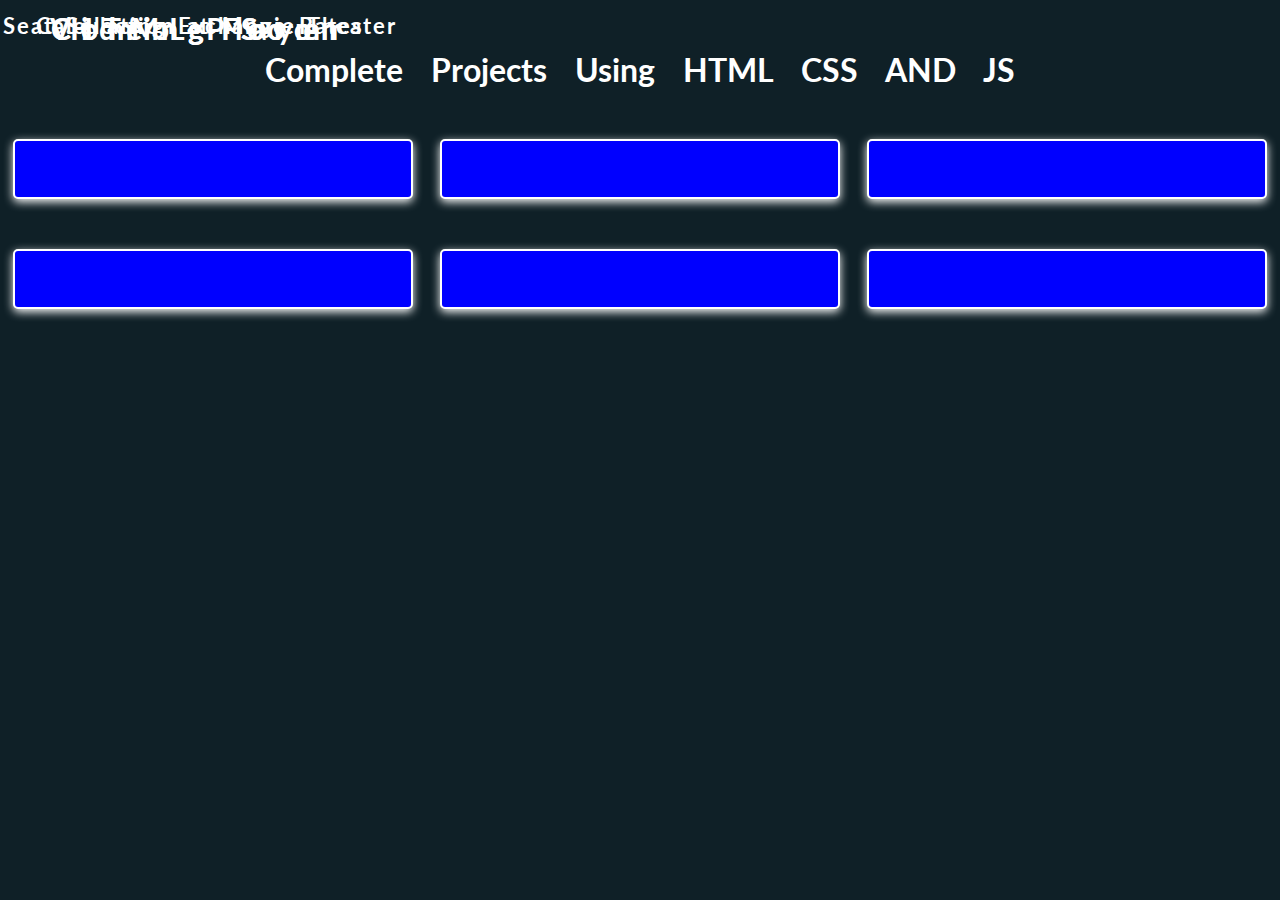
==== index.html @ c3b7ffff "All projects" ====
<!DOCTYPE html>
<html lang="en">
<head>
    <meta charset="UTF-8">
    <meta http-equiv="X-UA-Compatible" content="IE=edge">
    <meta name="viewport" content="width=device-width, initial-scale=1.0">
    <Link rel="stylesheet" href="style.css">
    <title>  Link of All projects </title>
</head>
<body>
    <h1>Complete Projects Using HTML CSS AND JS</h1>
    <div class="container">

<!----       Project1     -------------------->

  <div class="Project1">
      <a href="http://127.0.0.1:5501/HTML%20form%20volidation/index.html"><h4>HTML Form</h4></a>
  </div>

<!----       Project 2    -------------------->

  <div class="Project1">
    <a href="http://127.0.0.1:5501/selected%20movie%20theater%20seat/index.html"><h5>Seat Selection at Movie Theater</h5></a>
</div>

<!----       Project3     -------------------->

<div class="Project1">
    <a href="http://127.0.0.1:5501/Video%20player/index.html"><h4>Video Player</h4></a>
</div>

<!----       Project 4    -------------------->

<div class="Project1">
    <a href="http://127.0.0.1:5501/Calculating%20Exchange%20Rates/index.html"><h5>Calculating Exchange Rates</h5></a>
</div>


<!----       Project 5    -------------------->


<div class="Project1">
    <a href="#"><h4>Coming Soon</h4></a>
</div>


<!----       Project6    -------------------->


<div class="Project1">
    <a href="#"><h4>Coming Soon</h4></a>
</div>
</div>
</body>
</html>
---- style.css ----
@import url('https://fonts.googleapis.com/css2?family=Lato&display=swap');

*{padding: 0;margin: 0;box-sizing: border-box;}
body{
    font-family: 'Lato', sans-serif;
    display: flex;
    flex-direction: column;
    justify-content:center;
    align-items: center;
    /* min-height: 100vh; */
     background-color: #0F2027;
}
body h1 {
    color: white;
    margin-top: 50px;
    word-spacing: 20px;
}
.container{
    display: flex;
    justify-content: space-around;
    flex-wrap: wrap;
  
}
.Project1{
    transform-style: preserve-3d;
    margin-top:50px ;
    width: 400px;
    height: 60px;
    margin-left: 0px;;
    padding: 0px;
    background-color: blue;
    border-radius: 5px;
    border: 2px solid white;
    box-shadow: 0 3px 10px white;
    text-align: center;
    /* transition-property: background-color;
    transition-delay: 1s;
    transition-duration: 2s;
    transition-timing-function: ease-in; */
    /* animation-name: background-color;
    animation-delay: 2s;
    animation-duration: 3s;
    animation-timing-function: ease-in-out;
    transform: scale(1); */
}
/* @keyframes background-color {
    0%, 15%  {
        transform: scale(1, 0);
    }
    
    25%, 100% {
        transform: scale(1, 1);
    }
} */

/* @keyframes background-color {
    0%, 25%  {
        transform: scale(0, 0);
    }
    
    35%, 100% {
        transform: scale(1, 1);
    }
} */




.Project1 a{
    text-decoration: none;
    color: white;
    text-align: center;
    font-size: 32px;
}

.Project1 h4{
    padding-top: 8px;
    font-size: 30px;
    word-spacing: 10px;
    letter-spacing: 10px;
    
}

.Project1:hover{
    background-color: tomato;
    cursor: pointer;
}

.Project1 h5{
    padding-top: 10px;
    font-size: 22px;
    word-spacing: 5px;
    letter-spacing: 2px;
    color: white;
    
}
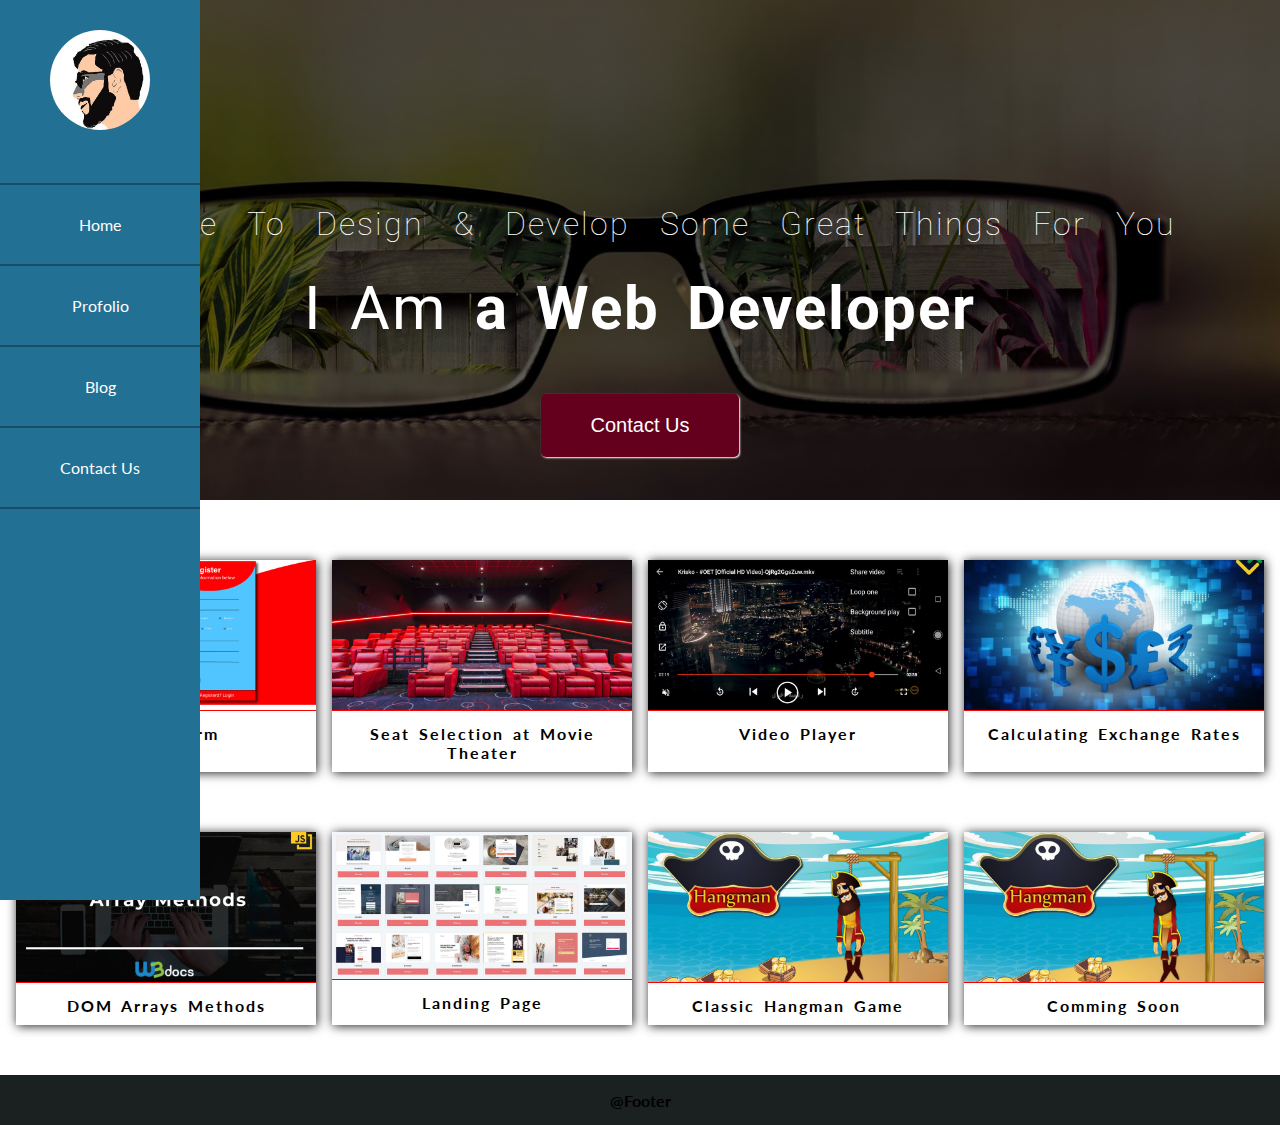
==== commit 4d24697c: "update all projects" ====
--- a/index.html
+++ b/index.html
@@ -4,52 +4,164 @@
     <meta charset="UTF-8">
     <meta http-equiv="X-UA-Compatible" content="IE=edge">
     <meta name="viewport" content="width=device-width, initial-scale=1.0">
-    <Link rel="stylesheet" href="style.css">
-    <title>  Link of All projects </title>
+    <title>Landing Page with Sliding Menu and Modal Window</title>
+    <link rel="stylesheet" href="https://cdnjs.cloudflare.com/ajax/libs/font-awesome/5.15.3/css/all.min.css" integrity="sha512-iBBXm8fW90+nuLcSKlbmrPcLa0OT92xO1BIsZ+ywDWZCvqsWgccV3gFoRBv0z+8dLJgyAHIhR35VZc2oM/gI1w==" crossorigin="anonymous" referrerpolicy="no-referrer" />
+
+    <link rel="stylesheet" href="style.css">
 </head>
 <body>
-    <h1>Complete Projects Using HTML CSS AND JS</h1>
-    <div class="container">
 
-<!----       Project1     -------------------->
+    <!-----------------Nav---------------------------->
 
-  <div class="Project1">
-      <a href="http://127.0.0.1:5501/HTML%20form%20volidation/index.html"><h4>HTML Form</h4></a>
-  </div>
+    <nav>
+        <div class="logo">
+            <img src="./image/logo.jpg">
+        </div>
+        <ul>
+            <li><a href="#">Home</a></li>
+            <li><a href="#">Profolio</a></li>
+            <li><a href="https://salesaleproduct.blogspot.com/">Blog</a></li>
+            <li><a href="#">Contact Us</a></li>
+        </ul>
+    </nav>
 
-<!----       Project 2    -------------------->
+<!-----------------Header---------------------------->
 
-  <div class="Project1">
-    <a href="http://127.0.0.1:5501/selected%20movie%20theater%20seat/index.html"><h5>Seat Selection at Movie Theater</h5></a>
+<header>
+    <button class="toggle" id="toggle">
+        <i class="fa fa-bars fa-2x"></i>
+        </button>
+        <div class="content">
+            <h2>I Love To Design & Develop Some Great Things For You</h2>
+            <p >I Am <span >a Web Developer</span></p>
+            <button class="signup" id="open">Contact Us</button>
+        </div>
+   
+</header>
+
+<!-----------------Container---------------------------->
+
+<div class="container">
+
+    <!-----------------Project 1---------------------------->
+
+    <div class="project">
+        <a href="/HTML form volidation/index.html">
+            <img src="./image/htmlform4.jpg" alt="html form">
+            <h4>HTML Form</h4>
+        </a>
+    </div>
+
+     <!-----------------Project 2---------------------------->
+
+     <div class="project">
+        <a href="/selected movie theater seat/index.html">
+            <img src="./image/seatselction3.jpg" alt="Seat">
+            <h4>Seat Selection at Movie Theater</h4>
+        </a>
+     </div>
+
+      <!-----------------Project 3---------------------------->
+
+      <div class="project">
+        <a href="/Video player/index.html">
+            <img src="./image/Video Player.jpg" alt="Video player">
+            <h4>Video Player</h4>
+        </a>
+      </div>
+
+     <!-----------------Project 4---------------------------->
+
+     <div class="project">
+        <a href="/Calculating Exchange Rates/index.html">
+            <img src="./image/exchagerate1.jpg" alt=" Exchange rate">
+            <h4>Calculating Exchange Rates</h4>
+        </a>
+     </div>
+
+      <!-----------------Project 5---------------------------->
+
+      <div class="project">
+        <a href="/DOM Arrays Methods/index.html">
+            <img src="./image/DOmmethod1.jpg" alt="Method">
+            <h4>DOM Arrays Methods</h4>
+        </a>
+      </div>
+
+     <!-----------------Project 6---------------------------->
+
+     <div class="project">
+        <a href="#">
+            <img src="./image/landingpare13.jpg" alt="Landing page" >
+            <h4>Landing Page </h4>
+        </a>
+     </div>
+
+      <!-----------------Project 7---------------------------->
+
+      <div class="project">
+        <a href="#">
+            <img src="./image/hngman2.jpg" alt="Game">
+            <h4>Classic Hangman Game</h4>
+        </a>
+      </div>
+
+      <!-----------------Project 7---------------------------->
+
+      <div class="project">
+        <a href="#">
+            <img src="./image/hngman2.jpg" alt="Game" >
+            <h4>Comming Soon</h4>
+        </a>
+      </div>
+      <!-- <div class="project">
+        <a href="#">
+            <img src="./image/hngman2.jpg" alt="Game">
+            <h4>Classic Hangman Game</h4>
+        </a>
+      </div> -->
+      
+      
+<!-----------------Modal---------------------------->
+<div class="modal-container" id="modal">
+    <div class="modal">
+        <div class="modal-close" id="close">
+         <i class="fa fa-times" aria-hidden="true"></i>
+        </div>
+        <div class="modal-header">
+            <h2>Get in Touch</h2>
+        </div>
+        <div class="modal-content">
+            <form  class="modal-form">
+
+                <div>
+                <input type="text" placeholder="Name">
+                </div>
+
+                <div>
+                 <input type="email" placeholder="Email">
+                 </div>
+
+                 <!-- <div  id="message">
+                     <input type="text" placeholder="Message">
+                     </div> -->
+                     <textarea cols="25" placeholder="Enter your message" required="required" class="message" rows="8"></textarea>
+                     <br>
+        
+            <button>Send message</button>
+                     
+     
+            </form>
+
+        </div>
+    </div>
+</div>
 </div>
 
-<!----       Project3     -------------------->
+ <div class="footer">
+<h4>@Footer</h4>
+ </div>
 
-<div class="Project1">
-    <a href="http://127.0.0.1:5501/Video%20player/index.html"><h4>Video Player</h4></a>
-</div>
-
-<!----       Project 4    -------------------->
-
-<div class="Project1">
-    <a href="http://127.0.0.1:5501/Calculating%20Exchange%20Rates/index.html"><h5>Calculating Exchange Rates</h5></a>
-</div>
-
-
-<!----       Project 5    -------------------->
-
-
-<div class="Project1">
-    <a href="#"><h4>Coming Soon</h4></a>
-</div>
-
-
-<!----       Project6    -------------------->
-
-
-<div class="Project1">
-    <a href="#"><h4>Coming Soon</h4></a>
-</div>
-</div>
+ <script src="script.js"></script>
 </body>
 </html>--- a/style.css
+++ b/style.css
@@ -1,96 +1,577 @@
 @import url('https://fonts.googleapis.com/css2?family=Lato&display=swap');
 
-*{padding: 0;margin: 0;box-sizing: border-box;}
+@import url('https://fonts.googleapis.com/css2?family=Roboto&display=swap');
+*{
+    box-sizing: border-box;
+    padding: 0;
+    margin: 0;
+}
+
+:root {
+    --modal-duration: 1s;
+    --primary-color: #227093;
+    --secondary-color: #d1ccc0;
+    }
+
 body{
     font-family: 'Lato', sans-serif;
+    /* transform: translate(-100%); */
+}
+
+/*....................Nav..................*/
+
+nav{
+    /* position:fixed;
+    top: 0;
+    left: 0;
+    max-width: 100%;
+    width: 250px;
+    background-color: var(--primary-color);
+    height: 100vh;
+    transform: translate(-100%);
+    z-index: 100; */
+    position:fixed;
+    top:0;
+    left:0;
+    background-color:var(--primary-color);
+    width: 200px;
+    height: 100vh;
+    z-index: 500;
+    
+    
+}
+
+.show-menu{
+    transform: translate(200px);
+}
+
+.logo{
+    /* z-index: 100;
+
+    margin-top: 30px;
+    margin-bottom: 30px;
+    width: 100%;
+    height: auto;
+    padding: 0px; */
+    /* background-color: brown; */
+    text-align: center;
+    padding: 30px 0;
+}
+
+.logo img{
+    /* width: 100px;
+    height: auto;
+    margin: 0 auto;
+   display: flex;
+   flex-direction: column;
+   align-items: center;
+   border-radius: 50%; */
+   width: 100px;
+    height: auto;
+    border-radius: 50%;
+  
+}
+
+nav ul{
+    list-style: none;
+    text-align: center;
+    margin-top: 20px;
+}
+
+nav ul li{
+  border-bottom:2px solid rgba(0,0,0,0.3);
+  width: 100%;
+  /* margin: 30px 0px; */
+  padding: 30px;
+}
+
+nav ul li a{
+    color: white;
+    text-decoration: none;
+}
+
+nav ul li:first-of-type{
+    border-top:2px solid rgba(0,0,0,0.3); ;
+}
+
+nav ul li:hover{
+    text-decoration: underline;
+   
+}
+
+/*....................Header..................*/
+
+header{
+    background-color: var(--primary-color);
+    position: relative;
+    text-align: center;
+    padding-top:20px;
+    padding-bottom: 20px; 
+    /* font-size: 150%; */
+    color: white;
+    background-image:linear-gradient(rgba(0,0,0,0.7),rgba(0,0,0,0.6)),url(./image/bg.jpg);
+    width: 100%;
+    height:500px;
+    background-repeat: no-repeat;
+    background-size: cover;
+    /* background-attachment:; */
+    background-position: center;
+    /* display: flex;
+    flex-direction: column;
+    justify-content: center;
+    align-items: center;
+    margin: 0 auto;
+    /* background-color: var(--primary-color);
+    position: relative;
+    color: white;
+    padding: 30px 20px;
+    font-size: 150%;
+    text-align:center; */
+}
+
+/* .content h1{
+word-spacing: 20px;
+font-size: 50px;
+font-weight: lighter;
+letter-spacing: 2px;
+} */
+
+
+.content{
+
+   position:absolute;
+   top:30%;
+   left: 0;
+   /* background-color: green; */
+   width: 100%;
+   height: 300px;
+    /* text-align: center; */
+    /* display: flex;
+    flex-direction: column;
+    justify-content: center;
+    align-items: center; */
+
+
+}
+
+.content h2{
+    letter-spacing: 2px;
+    word-spacing: 20px;
+    padding-top: 55px;
+    font-size: 200%;
+    font-family: 'Roboto', sans-serif;
+    font-weight: lighter;
+    
+}
+
+header button{
+    background-color: var(--secondary-color);
+    color:black;
+    padding: 10px 20px;
+    border-radius: 5px;
+    border: 0px;
+}
+ .content p{
+     
+    padding-top:30px;
+    word-spacing: 10px;
+    letter-spacing: 2px;
+    font-size: 380%;
+    font-family: 'Roboto', sans-serif;
+ }
+
+ .content p span{
+    font-size: 60px;
+    font-weight: 700;
+ }
+.toggle{
+    position:absolute;
+    top: 20px;
+    left: 20px;
+    background-color: rgba(0,0,0,0.3);
+    color: white;
+}
+
+.toggle:hover{
+    transform:scale(1.1);   
+    cursor: pointer;
+}
+
+.signup {
+    margin-top: 50px;
+    padding: 20px 50px;
+    font-size: 20px;
+    background-color: rgba(100,0,30,1);
+    color: white;
+    box-shadow: 1px 1px 2px white;
+    
+}
+.signup:hover{
+    transition: 1s ease-in-out;
+    transform:scale(1.1);   
+    cursor: pointer;
+
+}
+
+
+/*................Container.........*/
+
+.container{
+    display: flex;
+    justify-content:space-evenly;
+      flex-wrap: wrap;
+      position: relative;
+      
+}
+
+.project{
+    width: 300px;
+    height: auto;
+    background-color: white;
+    margin-top: 60px;
+    /* border-radius: 10px; */
+    padding: 0px;
+    /* border: 2px solid #1e212d; */
+    box-shadow: 1px 1px 10px #231e23;
+
+}
+
+.project:hover{
+    transition: 1s ease;
+    transform: scale(1.1);
+    background-color: linear-gradient(rgba(0,0,0,0.5))
+}
+
+.project img{
+    width: 297px;
+    height: auto;
+    border-bottom: 1px solid red;
+    
+}
+
+.project h4{
+    color:black;
+    text-align: center;
+    margin:10px 0;
+    word-spacing: 3px;
+    letter-spacing: 2px;
+    
+}
+
+.project a{
+    
+    text-decoration: none;
+}
+
+
+
+/*...............Moal-Container.........*/
+
+.modal-container{
+    /* display:flex;
+    flex-direction: column;
+    background-color:rgba(0,0,0,0.3);
+    position: absolute;
+    top: 0;
+    bottom: 0;
+    left: 0;
+    right: 0;
     display: flex;
     flex-direction: column;
-    justify-content:center;
+    justify-content: center;
     align-items: center;
-    /* min-height: 100vh; */
-     background-color: #0F2027;
-}
-body h1 {
-    color: white;
+    display: none; */
+    position:fixed;
+    top: 0px;
+    left: 0px;
+    right: 0px;
+    bottom: 0px;
+    background-color: rgba(0,0,0,0.6);
+    display: none;
+
+}
+.modal-container.show-contact{
+    display: block;
+}
+
+.modal{
+    background-color: #232323;
+    margin: 0 auto;
+    padding: 20px 20px;
+    border-radius: 10px;
+   max-width: 100%;
+   width: 400px;
+   position: absolute;
+   top: 50%;
+   left: 50%;
+   transform: translate(-50%, -50%);
+   overflow: hidden;
+   animation-name: modalopen;
+   animation-duration: var(--modal-duration);
+   /* background-color:black;
+   border-radius: 10px;
+   box-shadow: 0 0 10px rgba(0,0,0,0.3);
+   position: absolute;
+   overflow: hidden;
+   top: 50%;
+   left: 50%;
+   transform: translate(-50%, -50%);
+   max-width: 100%;
+   width: 400px;
+   animation-name: modalopen;
+   animation-duration: var(--modal-duration); */
+
+   
+   
+} 
+
+.modal-form div{
+    margin: 20px 0px;
+}
+
+.modal-form div input{
+    padding: 15px 10px;
+    border-radius: 5px;
+    border: 0px;
+    width: 100%;
+}
+
+.modal-form div input:focus{
+    outline: none;
+}
+
+
+.message {
+    /* padding: 60px 30px; */
+    width: 100%;
+    border-radius: 2px;
+    outline: none;
+    border: 0px;
+}
+
+
+/* .message:hover{
+    outline: none;
+    border: 0px;
+} */
+
+.modal-form button{
+    margin-top: 10px;
+    border-radius: 5px;
+    padding:10px 10px;
+    background-color: white;
+   /* border-bottom: 2px solid blue; */
+    font-size: 15px;
+    /* background-color: rgba(0,0,0,0.3); */
+    color: black;
+    border-top: 0px;
+    border-right: 0px;
+    border-left: 0px;
+    box-shadow: 3px 3px 2px lightgrey;
+    
+
+}
+.modal-form button:hover{
+    transform: scale(1.1);
+    cursor: pointer;
+}
+
+
+
+.modal-header{
+    margin-top: 0px;
+    /* background-color: red; */
+    padding-top: 0px;
+} 
+.modal-header h2{
+    margin-top: 0px;
+    padding-top: 0px;
+    color: white;
+    /* border-bottom: 1px solid red; */
+}
+
+#close {
+    position:absolute;
+    top: 15px;
+    left: 350px;
+    color: white;
+    font-size: 30px;
+    
+}
+
+#close:hover{
+    cursor: pointer;
+}
+
+@keyframes modalopen {
+    from {
+        opacity: 0;
+    }
+    to {
+        opacity: 1;
+    }
+}
+/*............Footer.................*/
+
+.footer{
+    display: flex;
+    justify-content: center;
+    flex-direction: column;
+    align-items: center;
     margin-top: 50px;
-    word-spacing: 20px;
-}
-.container{
-    display: flex;
-    justify-content: space-around;
-    flex-wrap: wrap;
-  
-}
-.Project1{
-    transform-style: preserve-3d;
-    margin-top:50px ;
-    width: 400px;
-    height: 60px;
-    margin-left: 0px;;
-    padding: 0px;
-    background-color: blue;
-    border-radius: 5px;
-    border: 2px solid white;
-    box-shadow: 0 3px 10px white;
-    text-align: center;
-    /* transition-property: background-color;
-    transition-delay: 1s;
-    transition-duration: 2s;
-    transition-timing-function: ease-in; */
-    /* animation-name: background-color;
-    animation-delay: 2s;
-    animation-duration: 3s;
-    animation-timing-function: ease-in-out;
-    transform: scale(1); */
-}
-/* @keyframes background-color {
-    0%, 15%  {
-        transform: scale(1, 0);
-    }
-    
-    25%, 100% {
-        transform: scale(1, 1);
-    }
-} */
-
-/* @keyframes background-color {
-    0%, 25%  {
-        transform: scale(0, 0);
-    }
-    
-    35%, 100% {
-        transform: scale(1, 1);
-    }
-} */
-
-
-
-
-.Project1 a{
-    text-decoration: none;
-    color: white;
-    text-align: center;
-    font-size: 32px;
-}
-
-.Project1 h4{
-    padding-top: 8px;
-    font-size: 30px;
-    word-spacing: 10px;
-    letter-spacing: 10px;
-    
-}
-
-.Project1:hover{
-    background-color: tomato;
-    cursor: pointer;
-}
-
-.Project1 h5{
-    padding-top: 10px;
-    font-size: 22px;
-    word-spacing: 5px;
-    letter-spacing: 2px;
-    color: white;
-    
-}+    width: 100%;
+    height: 50px;
+    background-color: #1b2021;
+}
+
+/*........Medai Query.....*/
+
+@media only screen and (max-width: 2560px) {
+    nav {
+      height: 80%;
+    }
+    .project{
+        
+        margin-left: 80px;
+        width: 500px;
+    }
+    .project img{
+        width: 100%;
+    }
+  }
+
+  @media only screen and (max-width: 1440px){
+    .project{
+        
+        margin-left: 0px;
+        width: 300px;
+    }
+    nav {
+        height: 100vh;
+      }
+  }
+
+  @media only screen and (max-width: 1024px){
+    .content h2{
+        letter-spacing: 2px;
+        word-spacing: 20px;
+        padding-top: 55px;
+        font-size: 150%;
+        font-family: 'Roboto', sans-serif;
+        font-weight: lighter;
+        
+    }
+  }
+
+  @media only screen and (max-width: 768px){
+    .content h2{
+        letter-spacing: 2px;
+        word-spacing: 20px;
+        padding-top: 55px;
+        font-size: 110%;
+        font-family: 'Roboto', sans-serif;
+        font-weight: lighter;
+        
+    }
+
+    .project{
+        width: 100%;
+    }
+    
+  }
+
+  @media only screen and (max-width: 425px){
+    .content h2{
+        letter-spacing: 2px;
+        word-spacing: 20px;
+        padding-top: 10px;
+        font-size: 80%;
+        font-family: 'Roboto', sans-serif;
+        font-weight: lighter;
+        
+    }
+
+    /* .project{
+        width: 100%;
+    } */
+    .content p{
+     
+        padding-top:30px;
+        word-spacing: 10px;
+        letter-spacing: 2px;
+        font-size: 190%;
+        font-family: 'Roboto', sans-serif;
+     }
+     .content p span{
+         
+        font-size: 35px;
+        font-weight: 700;
+     }
+
+     .signup {
+        margin-top: 50px;
+        padding: 10px 10px;
+        font-size: 20px;
+        background-color: rgba(100,0,30,1);
+        color: white;
+        box-shadow: 1px 1px 2px white;
+        font-size: 20px;
+        
+    }
+    header{
+        height: 300px;
+    }
+  }
+
+  @media only screen and (max-width: 375px){
+    .content h2{
+        letter-spacing: 2px;
+        word-spacing: 20px;
+        padding-top: 55px;
+        font-size: 100%;
+        font-family: 'Roboto', sans-serif;
+        font-weight: lighter;
+        
+    }
+    .content p span{
+        font-size: 20px;
+        font-weight: 700;
+     }
+     .content p{
+     
+        padding-top:20px;
+        word-spacing: 10px;
+        letter-spacing: 2px;
+        font-size: 100%;
+        font-family: 'Roboto', sans-serif;
+     }
+
+     .signup {
+        margin-top: 20px;
+        padding: 10px 20px;
+        font-size: 15px;
+        background-color: rgba(100,0,30,1);
+        color: white;
+        box-shadow: 1px 1px 2px white;
+        
+    }
+  }
+
+  @media only screen and (max-width: 375px){
+    .content h2{
+        letter-spacing: 2px;
+        word-spacing: 20px;
+        padding-top: 20px;
+        font-size: 80%;
+        font-family: 'Roboto', sans-serif;
+        font-weight: lighter;
+        
+    }
+    header{
+        height: 250px;
+    }
+
+    .toggle{
+        font-size: 10px;
+    }
+  }